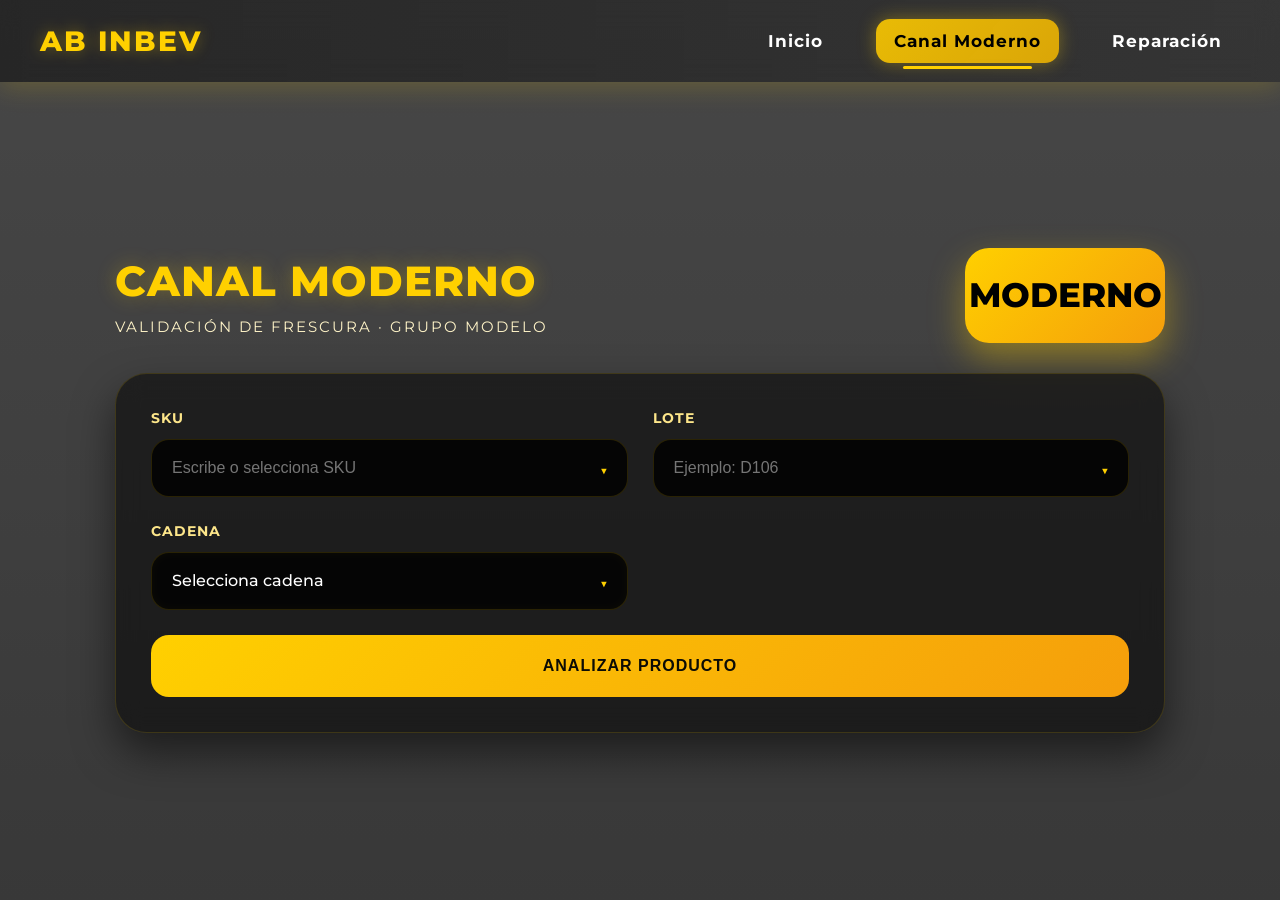
==== canal-moderno.html @ e04285af "Nuevos cambios" ====
<html lang="es">
<head>

    <meta charset="UTF-8">
    <meta name="viewport" content="width=device-width, initial-scale=1.0">

    <title>Grupo Modelo | Canal Moderno</title>

    <link rel="stylesheet" href="style.css">

    <link rel="preconnect" href="https://fonts.googleapis.com">
    <link rel="preconnect" href="https://fonts.gstatic.com" crossorigin>

    <link href="https://fonts.googleapis.com/css2?family=Montserrat:wght@400;500;600;700;800&display=swap" rel="stylesheet">

</head>

<body>

<div class="overlay"></div>
<nav class="menu-abinbev">

    <div class="menu-logo">

        AB InBev

    </div>

    <div class="menu-links" id="menuLinks">

        <a href="index.html" >
            Inicio
        </a>

        <a href="canal-moderno.html"  class="active">
            Canal Moderno
        </a>

        <a href="reparacion.html">
            Reparación
        </a>

    </div>

    <div class="menu-toggle" id="menuToggle">

        ☰

    </div>

</nav>

<div class="container">

    <div class="header">

        <div>

            <h1>CANAL MODERNO</h1>

            <p>VALIDACIÓN DE FRESCURA · GRUPO MODELO</p>

        </div>

        <div class="logo">
            MODERNO
        </div>

    </div>

    <div class="card">

        

        <div class="input-group">

            <label>SKU</label>

            <input
                list="skuList"
                id="skuInput"
                placeholder="Escribe o selecciona SKU"
            >

            <datalist id="skuList"></datalist>

        </div>

        <div class="input-group">

            <label>LOTE</label>

            <input
                type="text"
                id="lote"
                placeholder="Ejemplo: D106"
                maxlength="5"
            >

        </div>

                <div class="input-group">

                    <label>CADENA</label>

                    <select id="cediSelect" class="custom-select">

                        <option value="">
                            Selecciona cadena
                        </option>

                    </select>

                </div>

                <button onclick="validarCanalModerno()">
            ANALIZAR PRODUCTO
        </button>

        </div>

        

    

    <div class="resultado" id="resultado">

        <h2>RESULTADO</h2>

        <div class="grid">

            <div class="info">
                <span>CADENA</span>
                <strong id="cadena"></strong>
            </div>


            <div class="info">
                <span>DÍAS TRANSCURRIDOS</span>
                <strong id="dias"></strong>
            </div>

            <div class="info">

                <span>VIDA RESTANTE</span>

                <strong id="vidaRestante"></strong>

            </div>

            <div class="info">
                <span>DÍAS DE ACEPTACIÓN</span>
                <strong id="diasAceptacion"></strong>
            </div>

            <div class="info">
                <span>PORCENTAJE DE VIDA</span>
                <strong id="porcentaje"></strong>
            </div>

        </div>

        <div class="estatus" id="estatus"></div>

    </div>

</div>

</div>

<script src="canal-moderno.js"></script>

<script>

const menuToggle =
document.querySelector(".menu-toggle");

const menuLinks =
document.querySelector(".menu-links");

menuToggle.addEventListener("click", function(){

    menuLinks.classList.toggle("show");

});

</script>

</body>
</html>
---- style.css ----
*{

    margin:0;
    padding:0;
    box-sizing:border-box;
}
body{

    font-family:'Montserrat', sans-serif;

    min-height:100vh;

    background:
    linear-gradient(
        rgba(0,0,0,0.72),
        rgba(0,0,0,0.78)
    ),
    url('https://elceo.com/wp-content/uploads/2023/04/startuo-modelo.jpg');

    background-size:cover;

    background-position:center;

    background-attachment:fixed;

    overflow-x:hidden;

    padding:120px 30px 40px 30px;

    display:flex;

    justify-content:center;
}

.container{

    width:100%;

    max-width:1050px;

    margin:auto;
}

/* ==========================================
MENU AB INBEV
========================================== */

.menu-abinbev{

    position:fixed;

    top:0;
    left:0;

    width:100%;

    height:82px;

    background:
    linear-gradient(
        90deg,
        rgba(0, 0, 0, 0.449),
        rgba(20, 20, 20, 0.333)
    );

   

    display:flex;

    justify-content:space-between;

    align-items:center;

    padding:0 40px;

    z-index:9999;

    backdrop-filter:blur(12px);

    box-shadow:
    0px 5px 25px rgba(255,208,0,0.18);

}


/* ==========================================
LOGO
========================================== */

.menu-logo{

    color:#ffd000;

    font-size:28px;

    font-weight:800;

    letter-spacing:2px;

    text-transform:uppercase;

    text-shadow:
    0px 0px 15px rgba(255,208,0,0.35);

}


/* ==========================================
LINKS
========================================== */

.menu-links{

    display:flex;

    gap:35px;

    align-items:center;

}

.menu-links a{

    color:white;

    text-decoration:none;

    font-size:16px;

    font-weight:700;

    letter-spacing:1px;

    position:relative;

    transition:0.3s;

}


/* EFECTO HOVER */

.menu-links a::after{

    content:"";

    position:absolute;

    left:0;
    bottom:-8px;

    width:0%;

    height:3px;

    background:#ffd000;

    transition:0.3s;

}

.menu-links a:hover{

    color:#ffd000;

}

.menu-links a:hover::after{

    width:100%;

}


/* ==========================================
BOTON MOBILE
========================================== */

.menu-toggle{

    display:none;

    color:#ffd000;

    font-size:34px;

    cursor:pointer;

}


/* ==========================================
RESPONSIVE
========================================== */

@media(max-width:900px){

    .menu-abinbev{

        padding:0 20px;
    }

    .menu-toggle{

        display:flex;

        align-items:center;

        justify-content:center;

        width:48px;

        height:48px;

        border-radius:12px;

        background:rgba(255,208,0,0.08);

        z-index:999999;

    }

    .menu-links{

        position:fixed;

        top:82px;

        left:-100%;

        width:100%;

        height:auto;

        background:
        linear-gradient(
            180deg,
            rgba(0,0,0,0.98),
            rgba(15,15,15,0.98)
        );

        flex-direction:column;

        align-items:center;

        justify-content:center;

        gap:25px;

        padding:40px 0px;

        border-bottom:
        2px solid #ffd000;

        transition:0.4s;

        z-index:99999;

        backdrop-filter:blur(15px);

        display:flex;
    }

    .menu-links.show{

        left:0;
    }

    .menu-links a{

        width:85%;

        text-align:center;

        padding:18px;

        font-size:18px;

        border-radius:18px;
    }

}

/* ==========================================
AJUSTE GENERAL
========================================== */



.header{

    display:flex;

    justify-content:space-between;

    align-items:center;

    margin-bottom:30px;
}

.header h1{

    color:#ffd000;

    font-size:42px;

    font-weight:800;

    letter-spacing:1px;

    text-shadow:0px 0px 20px rgba(255,208,0,0.3);
}

.header p{

    color:#fef3c7;

    margin-top:10px;

    font-size:15px;

    letter-spacing:2px;
}

.logo{

    width:200px;

    height:95px;

    border-radius:24px;

    background:linear-gradient(
        135deg,
        #ffd000,
        #f59e0b
    );

    display:flex;

    justify-content:center;

    align-items:center;

    color:#000101;

    font-size:34px;

    font-weight:800;

    box-shadow:
    0px 15px 35px rgba(255,208,0,0.4);
}

.card{

    background:rgba(0, 0, 0, 0.521);

    border:1px solid rgba(255,208,0,0.15);

    backdrop-filter:blur(12px);

    border-radius:32px;

    padding:35px;

    display:grid;

    grid-template-columns:1fr 1fr;

    gap:25px;

    box-shadow:
    0px 20px 40px rgba(0,0,0,0.5);
}

.input-group{

    display:flex;

    flex-direction:column;
}

label{

    color:#fde68a;

    margin-bottom:12px;

    font-size:14px;

    font-weight:700;

    letter-spacing:1px;
}

input{

    height:58px;

    border:none;

    outline:none;

    border-radius:18px;

    padding:0px 20px;

    background:rgba(0, 0, 0, 0.832);

    color:white;

    border:1px solid rgba(255,208,0,0.15);

    font-size:16px;

    transition:0.3s;
}

input:focus{

    border:1px solid #ffd000;

    box-shadow:
    0px 0px 18px rgba(255,208,0,0.35);
}

button{

    grid-column:span 2;

    height:62px;

    border:none;

    border-radius:18px;

    background:linear-gradient(
        135deg,
        #ffd000,
        #f59e0b
    );

    color:#0c0c05;

    font-size:16px;

    font-weight:800;

    letter-spacing:1px;

    cursor:pointer;

    transition:0.3s;
}

button:hover{

    transform:translateY(-3px);

    box-shadow:
    0px 15px 25px rgba(255,208,0,0.35);
}

.resultado{

    margin-top:30px;

    background:rgba(0, 0, 0, 0.552);

    border-radius:32px;

    padding:35px;

    display:none;

    border:1px solid rgba(255,208,0,0.12);
}

.resultado h2{

    color:#ffd000;

    margin-bottom:30px;

    font-size:32px;
}

.grid{

    display:grid;

    grid-template-columns:
    repeat(auto-fit,minmax(220px,1fr));

    gap:20px;
}

.info{

    background:#00000094;

    border-radius:22px;

    padding:24px;

    border:1px solid rgba(255,208,0,0.08);
}

.info span{

    display:block;

    color:#fde68a;

    margin-bottom:12px;

    font-size:13px;

    font-weight:600;
}

.info strong{

    color:white;

    font-size:22px;
}

.estatus{

    margin-top:35px;

    padding:24px;

    border-radius:22px;

    text-align:center;

    color:white;

    font-size:32px;

    font-weight:800;

    letter-spacing:2px;
}

.aceptar{

    background:linear-gradient(
        135deg,
        #15803d,
        #22c55e
    );
}
.Validar{

    background:linear-gradient(
        135deg,
        #ffb300,
        #ffde20
    );
}

.rechazar{

    background:linear-gradient(
        135deg,
        #b91c1c,
        #ef4444
    );
}

@media(max-width:768px){

    .header{

        flex-direction:column;

        gap:20px;

        text-align:center;
    }

    .header h1{

        font-size:30px;
    }

    .card{

        grid-template-columns:1fr;
    }   

    button{

        grid-column:span 1;
    }
}

/* =========================================
SELECT PREMIUM AB INBEV
========================================= */

.custom-select{

    width:100%;

    height:58px;

    border:none;

    outline:none;

    border-radius:18px;

    padding:0 20px;

    background:
    rgba(0,0,0,0.82);

    color:white;

    border:1px solid rgba(255,208,0,0.15);

    font-size:16px;

    transition:0.3s;

    appearance:none;

    -webkit-appearance:none;

    -moz-appearance:none;

    cursor:pointer;

    font-family:'Montserrat', sans-serif;

    font-weight:500;

    box-shadow:
    inset 0px 0px 10px rgba(255,208,0,0.03);

}


/* =========================================
HOVER
========================================= */

.custom-select:hover{

    border:1px solid rgba(255,208,0,0.4);

    box-shadow:
    0px 0px 12px rgba(255,208,0,0.12);
}


/* =========================================
FOCUS
========================================= */

.custom-select:focus{

    border:1px solid #ffd000;

    box-shadow:
    0px 0px 18px rgba(255,208,0,0.35);
}


/* =========================================
FLECHA PERSONALIZADA
========================================= */

.input-group{

    position:relative;
}

.input-group::after{

    content:"▼";

    position:absolute;

    right:20px;

    top:53px;

    color:#ffd000;

    pointer-events:none;

    font-size:13px;

}


/* =========================================
OPTIONS
========================================= */

.custom-select option{

    background:#111111;

    color:white;

    padding:12px;
}

.menu-links a{

    position:relative;

    color:white;

    text-decoration:none;

    font-weight:700;

    font-size:17px;

    padding:12px 18px;

    border-radius:14px;

    transition:0.3s;
}

/* HOVER */

.menu-links a:hover{

    color:#ffd000;

    background:rgba(255,208,0,0.08);
}

/* ACTIVO */

.menu-links a.active{

    color:#000;

    background:linear-gradient(
        135deg,
        #ffcc00e3,
        #f5b800dc
    );

    box-shadow:
    0px 0px 18px rgba(255,208,0,0.35);
}

/* LINEA */

.menu-links a.active::after{

    content:"";

    position:absolute;

    left:15%;

    bottom:-6px;

    width:70%;

    height:3px;

    border-radius:10px;

    background:#ffd000;
}

.card,
.resultado,
.header{

    position:relative;

    z-index:1;
}

.menu-abinbev{

    z-index:999999;
}
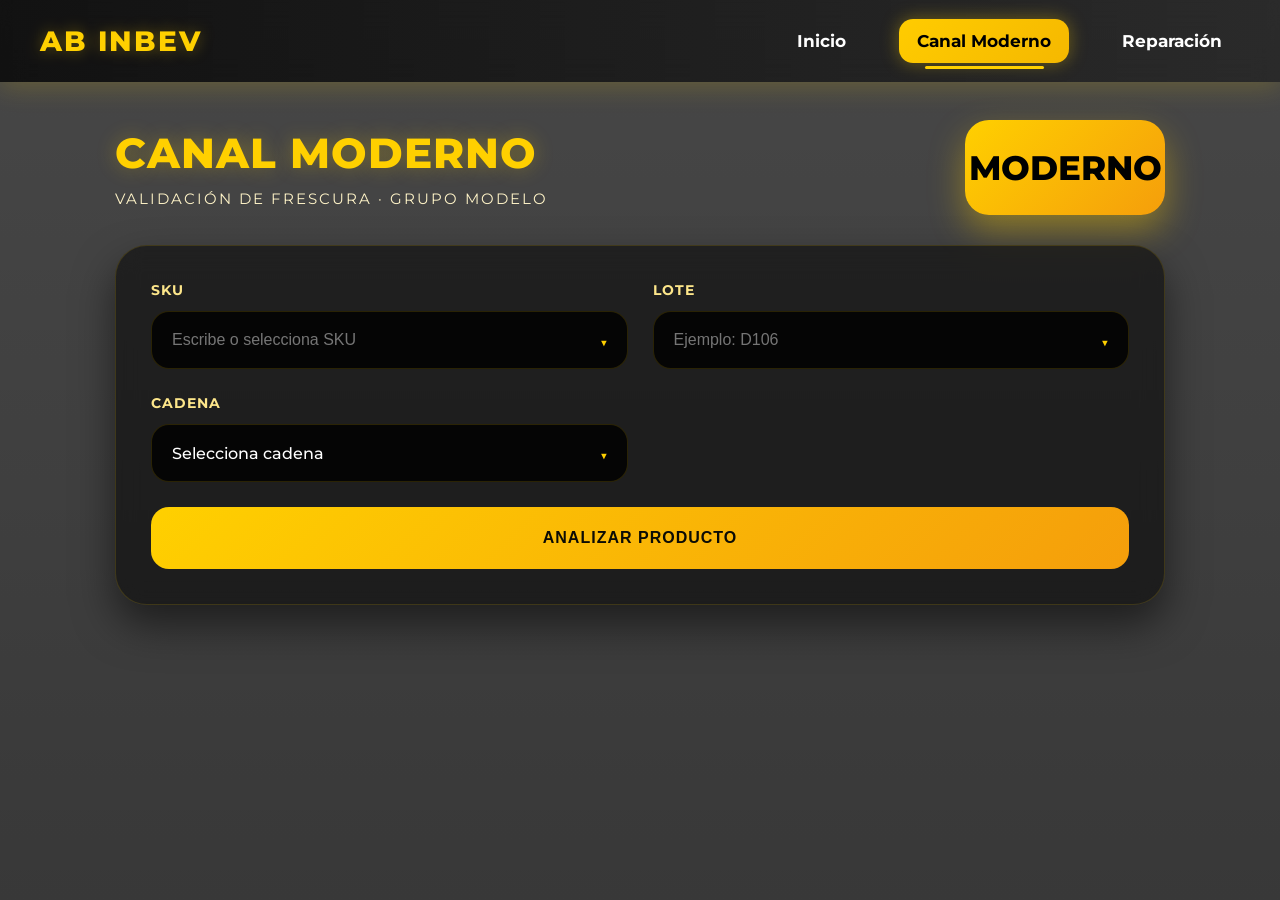
==== commit 60a9dba7: "menu" ====
--- a/canal-moderno.html
+++ b/canal-moderno.html
@@ -167,20 +167,25 @@
 </div>
 
 </div>
-
-<script src="canal-moderno.js"></script>
-
 <script>
 
-const menuToggle =
-document.querySelector(".menu-toggle");
+document.addEventListener("DOMContentLoaded",()=>{
 
-const menuLinks =
-document.querySelector(".menu-links");
+    const menuToggle =
+    document.querySelector(".menu-toggle");
 
-menuToggle.addEventListener("click", function(){
+    const menuLinks =
+    document.querySelector(".menu-links");
 
-    menuLinks.classList.toggle("show");
+    if(menuToggle && menuLinks){
+
+        menuToggle.addEventListener("click",()=>{
+
+            menuLinks.classList.toggle("show");
+
+        });
+
+    }
 
 });
 
--- a/style.css
+++ b/style.css
@@ -4,6 +4,11 @@
     padding:0;
     box-sizing:border-box;
 }
+
+/* ==========================================
+BODY
+========================================== */
+
 body{
 
     font-family:'Montserrat', sans-serif;
@@ -26,11 +31,11 @@
     overflow-x:hidden;
 
     padding:120px 30px 40px 30px;
-
-    display:flex;
-
-    justify-content:center;
-}
+}
+
+/* ==========================================
+CONTAINER
+========================================== */
 
 .container{
 
@@ -38,7 +43,7 @@
 
     max-width:1050px;
 
-    margin:auto;
+    margin:0 auto;
 }
 
 /* ==========================================
@@ -59,12 +64,10 @@
     background:
     linear-gradient(
         90deg,
-        rgba(0, 0, 0, 0.449),
-        rgba(20, 20, 20, 0.333)
+        rgba(0,0,0,0.75),
+        rgba(20,20,20,0.55)
     );
 
-   
-
     display:flex;
 
     justify-content:space-between;
@@ -73,15 +76,13 @@
 
     padding:0 40px;
 
-    z-index:9999;
+    z-index:999999;
 
     backdrop-filter:blur(12px);
 
     box-shadow:
     0px 5px 25px rgba(255,208,0,0.18);
-
-}
-
+}
 
 /* ==========================================
 LOGO
@@ -101,9 +102,7 @@
 
     text-shadow:
     0px 0px 15px rgba(255,208,0,0.35);
-
-}
-
+}
 
 /* ==========================================
 LINKS
@@ -116,199 +115,129 @@
     gap:35px;
 
     align-items:center;
-
 }
 
 .menu-links a{
 
+    position:relative;
+
     color:white;
 
     text-decoration:none;
 
-    font-size:16px;
-
     font-weight:700;
 
+    font-size:17px;
+
+    padding:12px 18px;
+
+    border-radius:14px;
+
+    transition:0.3s;
+}
+
+/* HOVER */
+
+.menu-links a:hover{
+
+    color:#ffd000;
+
+    background:rgba(255,208,0,0.08);
+}
+
+/* ACTIVO */
+
+.menu-links a.active{
+
+    color:#000;
+
+    background:linear-gradient(
+        135deg,
+        #ffcc00,
+        #f5b800
+    );
+
+    box-shadow:
+    0px 0px 18px rgba(255,208,0,0.35);
+}
+
+/* LINEA ACTIVA */
+
+.menu-links a.active::after{
+
+    content:"";
+
+    position:absolute;
+
+    left:15%;
+
+    bottom:-6px;
+
+    width:70%;
+
+    height:3px;
+
+    border-radius:10px;
+
+    background:#ffd000;
+}
+
+/* ==========================================
+MENU MOBILE BUTTON
+========================================== */
+
+.menu-toggle{
+
+    display:none;
+
+    justify-content:center;
+
+    align-items:center;
+
+    width:48px;
+
+    height:48px;
+
+    border-radius:12px;
+
+    background:rgba(255,208,0,0.08);
+
+    color:#ffd000;
+
+    font-size:30px;
+
+    cursor:pointer;
+
+    z-index:1000000;
+}
+
+/* ==========================================
+HEADER
+========================================== */
+
+.header{
+
+    display:flex;
+
+    justify-content:space-between;
+
+    align-items:center;
+
+    margin-bottom:30px;
+}
+
+.header h1{
+
+    color:#ffd000;
+
+    font-size:42px;
+
+    font-weight:800;
+
     letter-spacing:1px;
 
-    position:relative;
-
-    transition:0.3s;
-
-}
-
-
-/* EFECTO HOVER */
-
-.menu-links a::after{
-
-    content:"";
-
-    position:absolute;
-
-    left:0;
-    bottom:-8px;
-
-    width:0%;
-
-    height:3px;
-
-    background:#ffd000;
-
-    transition:0.3s;
-
-}
-
-.menu-links a:hover{
-
-    color:#ffd000;
-
-}
-
-.menu-links a:hover::after{
-
-    width:100%;
-
-}
-
-
-/* ==========================================
-BOTON MOBILE
-========================================== */
-
-.menu-toggle{
-
-    display:none;
-
-    color:#ffd000;
-
-    font-size:34px;
-
-    cursor:pointer;
-
-}
-
-
-/* ==========================================
-RESPONSIVE
-========================================== */
-
-@media(max-width:900px){
-
-    .menu-abinbev{
-
-        padding:0 20px;
-    }
-
-    .menu-toggle{
-
-        display:flex;
-
-        align-items:center;
-
-        justify-content:center;
-
-        width:48px;
-
-        height:48px;
-
-        border-radius:12px;
-
-        background:rgba(255,208,0,0.08);
-
-        z-index:999999;
-
-    }
-
-    .menu-links{
-
-        position:fixed;
-
-        top:82px;
-
-        left:-100%;
-
-        width:100%;
-
-        height:auto;
-
-        background:
-        linear-gradient(
-            180deg,
-            rgba(0,0,0,0.98),
-            rgba(15,15,15,0.98)
-        );
-
-        flex-direction:column;
-
-        align-items:center;
-
-        justify-content:center;
-
-        gap:25px;
-
-        padding:40px 0px;
-
-        border-bottom:
-        2px solid #ffd000;
-
-        transition:0.4s;
-
-        z-index:99999;
-
-        backdrop-filter:blur(15px);
-
-        display:flex;
-    }
-
-    .menu-links.show{
-
-        left:0;
-    }
-
-    .menu-links a{
-
-        width:85%;
-
-        text-align:center;
-
-        padding:18px;
-
-        font-size:18px;
-
-        border-radius:18px;
-    }
-
-}
-
-/* ==========================================
-AJUSTE GENERAL
-========================================== */
-
-
-
-.header{
-
-    display:flex;
-
-    justify-content:space-between;
-
-    align-items:center;
-
-    margin-bottom:30px;
-}
-
-.header h1{
-
-    color:#ffd000;
-
-    font-size:42px;
-
-    font-weight:800;
-
-    letter-spacing:1px;
-
-    text-shadow:0px 0px 20px rgba(255,208,0,0.3);
+    text-shadow:
+    0px 0px 20px rgba(255,208,0,0.3);
 }
 
 .header p{
@@ -321,6 +250,10 @@
 
     letter-spacing:2px;
 }
+
+/* ==========================================
+LOGO BOX
+========================================== */
 
 .logo{
 
@@ -352,9 +285,13 @@
     0px 15px 35px rgba(255,208,0,0.4);
 }
 
+/* ==========================================
+CARD
+========================================== */
+
 .card{
 
-    background:rgba(0, 0, 0, 0.521);
+    background:rgba(0,0,0,0.52);
 
     border:1px solid rgba(255,208,0,0.15);
 
@@ -374,11 +311,17 @@
     0px 20px 40px rgba(0,0,0,0.5);
 }
 
+/* ==========================================
+INPUT GROUP
+========================================== */
+
 .input-group{
 
     display:flex;
 
     flex-direction:column;
+
+    position:relative;
 }
 
 label{
@@ -394,8 +337,14 @@
     letter-spacing:1px;
 }
 
+/* ==========================================
+INPUTS
+========================================== */
+
 input{
 
+    width:100%;
+
     height:58px;
 
     border:none;
@@ -406,7 +355,7 @@
 
     padding:0px 20px;
 
-    background:rgba(0, 0, 0, 0.832);
+    background:rgba(0,0,0,0.83);
 
     color:white;
 
@@ -424,6 +373,95 @@
     box-shadow:
     0px 0px 18px rgba(255,208,0,0.35);
 }
+
+/* ==========================================
+SELECT
+========================================== */
+
+.custom-select{
+
+    width:100%;
+
+    height:58px;
+
+    border:none;
+
+    outline:none;
+
+    border-radius:18px;
+
+    padding:0 20px;
+
+    background:rgba(0,0,0,0.82);
+
+    color:white;
+
+    border:1px solid rgba(255,208,0,0.15);
+
+    font-size:16px;
+
+    transition:0.3s;
+
+    appearance:none;
+
+    -webkit-appearance:none;
+
+    -moz-appearance:none;
+
+    cursor:pointer;
+
+    font-family:'Montserrat', sans-serif;
+
+    font-weight:500;
+}
+
+.custom-select:hover{
+
+    border:1px solid rgba(255,208,0,0.4);
+
+    box-shadow:
+    0px 0px 12px rgba(255,208,0,0.12);
+}
+
+.custom-select:focus{
+
+    border:1px solid #ffd000;
+
+    box-shadow:
+    0px 0px 18px rgba(255,208,0,0.35);
+}
+
+.custom-select option{
+
+    background:#111111;
+
+    color:white;
+}
+
+/* ==========================================
+FLECHA SELECT
+========================================== */
+
+.input-group::after{
+
+    content:"▼";
+
+    position:absolute;
+
+    right:20px;
+
+    top:53px;
+
+    color:#ffd000;
+
+    pointer-events:none;
+
+    font-size:13px;
+}
+
+/* ==========================================
+BUTTON
+========================================== */
 
 button{
 
@@ -462,11 +500,15 @@
     0px 15px 25px rgba(255,208,0,0.35);
 }
 
+/* ==========================================
+RESULTADO
+========================================== */
+
 .resultado{
 
     margin-top:30px;
 
-    background:rgba(0, 0, 0, 0.552);
+    background:rgba(0,0,0,0.55);
 
     border-radius:32px;
 
@@ -485,6 +527,10 @@
 
     font-size:32px;
 }
+
+/* ==========================================
+GRID
+========================================== */
 
 .grid{
 
@@ -496,6 +542,10 @@
     gap:20px;
 }
 
+/* ==========================================
+INFO BOX
+========================================== */
+
 .info{
 
     background:#00000094;
@@ -526,6 +576,10 @@
 
     font-size:22px;
 }
+
+/* ==========================================
+ESTATUS
+========================================== */
 
 .estatus{
 
@@ -554,6 +608,7 @@
         #22c55e
     );
 }
+
 .Validar{
 
     background:linear-gradient(
@@ -572,211 +627,144 @@
     );
 }
 
-@media(max-width:768px){
+/* ==========================================
+RESPONSIVE MOBILE
+========================================== */
+
+@media(max-width:900px){
+
+    body{
+
+        padding:100px 15px 30px 15px;
+    }
+
+    .menu-abinbev{
+
+        height:75px;
+
+        padding:0 18px;
+    }
+
+    .menu-logo{
+
+        font-size:22px;
+    }
+
+    .menu-toggle{
+
+        display:flex;
+    }
+
+    .menu-links{
+
+        position:fixed;
+
+        top:75px;
+
+        left:-100%;
+
+        width:100%;
+
+        background:
+        rgba(0,0,0,0.96);
+
+        backdrop-filter:blur(18px);
+
+        flex-direction:column;
+
+        justify-content:center;
+
+        align-items:center;
+
+        gap:22px;
+
+        padding:35px 0;
+
+        transition:0.4s;
+
+        z-index:999999;
+    }
+
+    .menu-links.show{
+
+        left:0;
+    }
+
+    .menu-links a{
+
+        width:85%;
+
+        text-align:center;
+
+        padding:16px;
+
+        border-radius:16px;
+
+        font-size:18px;
+
+        background:rgba(255,255,255,0.03);
+    }
 
     .header{
 
         flex-direction:column;
 
+        text-align:center;
+
         gap:20px;
-
-        text-align:center;
     }
 
     .header h1{
 
-        font-size:30px;
+        font-size:26px;
+
+        line-height:1.2;
+    }
+
+    .header p{
+
+        font-size:13px;
+
+        letter-spacing:1px;
+    }
+
+    .logo{
+
+        width:170px;
+
+        height:85px;
+
+        font-size:24px;
     }
 
     .card{
 
         grid-template-columns:1fr;
-    }   
+
+        padding:22px;
+
+        border-radius:24px;
+    }
 
     button{
 
         grid-column:span 1;
     }
-}
-
-/* =========================================
-SELECT PREMIUM AB INBEV
-========================================= */
-
-.custom-select{
-
-    width:100%;
-
-    height:58px;
-
-    border:none;
-
-    outline:none;
-
-    border-radius:18px;
-
-    padding:0 20px;
-
-    background:
-    rgba(0,0,0,0.82);
-
-    color:white;
-
-    border:1px solid rgba(255,208,0,0.15);
-
-    font-size:16px;
-
-    transition:0.3s;
-
-    appearance:none;
-
-    -webkit-appearance:none;
-
-    -moz-appearance:none;
-
-    cursor:pointer;
-
-    font-family:'Montserrat', sans-serif;
-
-    font-weight:500;
-
-    box-shadow:
-    inset 0px 0px 10px rgba(255,208,0,0.03);
-
-}
-
-
-/* =========================================
-HOVER
-========================================= */
-
-.custom-select:hover{
-
-    border:1px solid rgba(255,208,0,0.4);
-
-    box-shadow:
-    0px 0px 12px rgba(255,208,0,0.12);
-}
-
-
-/* =========================================
-FOCUS
-========================================= */
-
-.custom-select:focus{
-
-    border:1px solid #ffd000;
-
-    box-shadow:
-    0px 0px 18px rgba(255,208,0,0.35);
-}
-
-
-/* =========================================
-FLECHA PERSONALIZADA
-========================================= */
-
-.input-group{
-
-    position:relative;
-}
-
-.input-group::after{
-
-    content:"▼";
-
-    position:absolute;
-
-    right:20px;
-
-    top:53px;
-
-    color:#ffd000;
-
-    pointer-events:none;
-
-    font-size:13px;
-
-}
-
-
-/* =========================================
-OPTIONS
-========================================= */
-
-.custom-select option{
-
-    background:#111111;
-
-    color:white;
-
-    padding:12px;
-}
-
-.menu-links a{
-
-    position:relative;
-
-    color:white;
-
-    text-decoration:none;
-
-    font-weight:700;
-
-    font-size:17px;
-
-    padding:12px 18px;
-
-    border-radius:14px;
-
-    transition:0.3s;
-}
-
-/* HOVER */
-
-.menu-links a:hover{
-
-    color:#ffd000;
-
-    background:rgba(255,208,0,0.08);
-}
-
-/* ACTIVO */
-
-.menu-links a.active{
-
-    color:#000;
-
-    background:linear-gradient(
-        135deg,
-        #ffcc00e3,
-        #f5b800dc
-    );
-
-    box-shadow:
-    0px 0px 18px rgba(255,208,0,0.35);
-}
-
-/* LINEA */
-
-.menu-links a.active::after{
-
-    content:"";
-
-    position:absolute;
-
-    left:15%;
-
-    bottom:-6px;
-
-    width:70%;
-
-    height:3px;
-
-    border-radius:10px;
-
-    background:#ffd000;
-}
+
+    .resultado{
+
+        padding:22px;
+    }
+
+    .grid{
+
+        grid-template-columns:1fr;
+    }
+}
+
+/* ==========================================
+LAYERS
+========================================== */
 
 .card,
 .resultado,
@@ -787,7 +775,7 @@
     z-index:1;
 }
 
-.menu-abinbev{
-
-    z-index:999999;
+html{
+
+    scroll-behavior:smooth;
 }
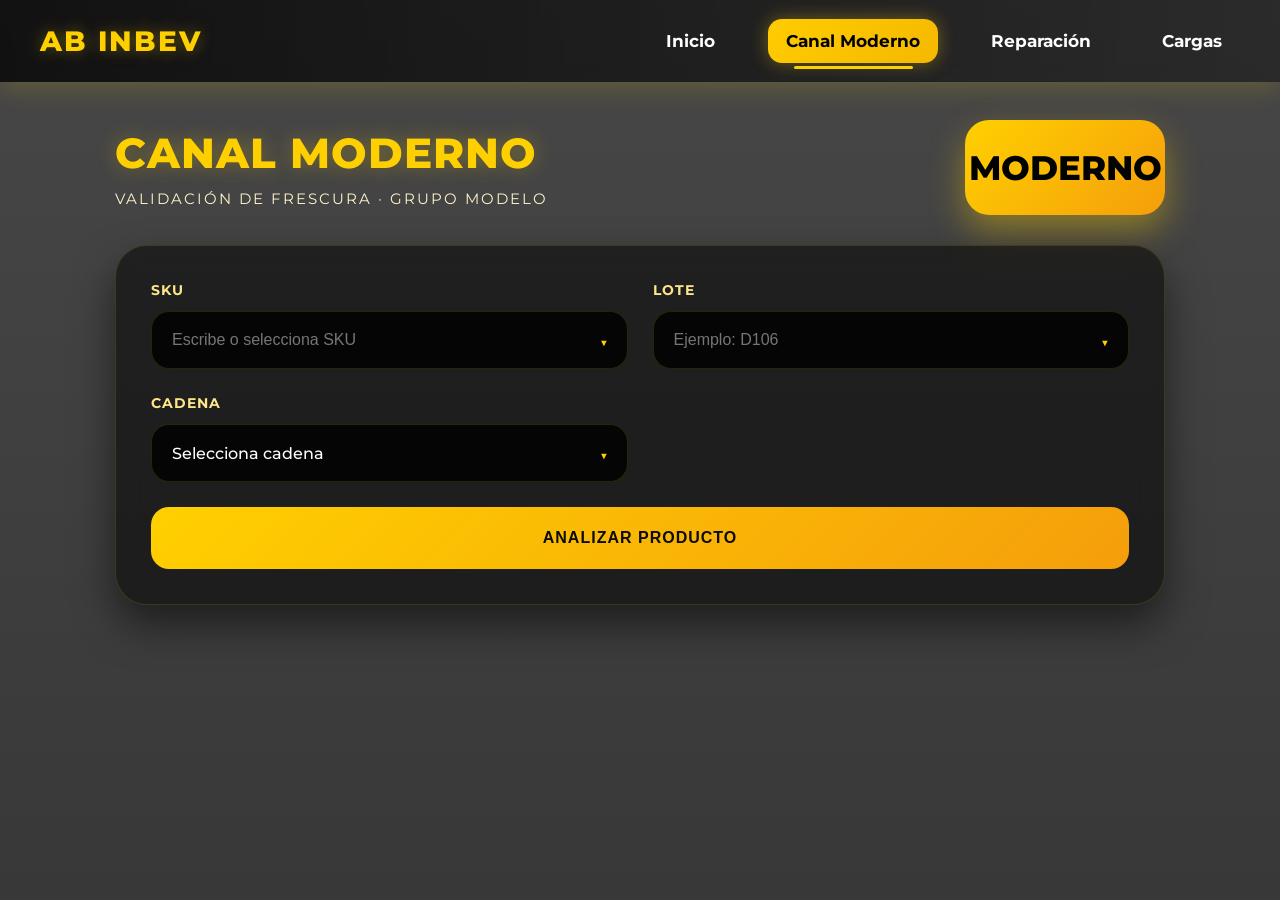
==== commit b63002d9: "Agrega página Cargas con validación para venta" ====
--- a/canal-moderno.html
+++ b/canal-moderno.html
@@ -38,6 +38,10 @@
 
         <a href="reparacion.html">
             Reparación
+        </a>
+
+        <a href="cargas.html">
+            Cargas
         </a>
 
     </div>
@@ -164,9 +168,11 @@
 
     </div>
 
-</div>
-
-</div>
+    </div>
+
+<script src="canal-moderno.js"></script>
+
+
 <script>
 
 document.addEventListener("DOMContentLoaded",()=>{
--- a/style.css
+++ b/style.css
@@ -609,7 +609,8 @@
     );
 }
 
-.Validar{
+.Validar,
+.validar{
 
     background:linear-gradient(
         135deg,
@@ -778,4 +779,86 @@
 html{
 
     scroll-behavior:smooth;
-}+}
+
+/* ==========================================
+FIX MENU MOBILE
+========================================== */
+
+.menu-toggle{
+
+    position:relative;
+
+    z-index:1000001;
+}
+
+.menu-links{
+
+    z-index:1000000;
+}
+
+@media(max-width:900px){
+
+    .menu-links{
+
+        position:fixed;
+
+        top:75px;
+
+        left:-100%;
+
+        width:100%;
+
+        height:auto;
+
+        display:flex;
+
+        flex-direction:column;
+
+        justify-content:center;
+
+        align-items:center;
+
+        gap:20px;
+
+        padding:35px 20px;
+
+        background:
+        rgba(0,0,0,0.97);
+
+        backdrop-filter:blur(20px);
+
+        transition:left 0.4s ease;
+
+        border-bottom:
+        2px solid rgba(255,208,0,0.25);
+    }
+
+    .menu-links.show{
+
+        left:0;
+    }
+
+    .menu-links a{
+
+        width:100%;
+
+        max-width:320px;
+
+        text-align:center;
+
+        padding:18px;
+
+        border-radius:18px;
+
+        font-size:18px;
+
+        background:
+        rgba(255,255,255,0.04);
+    }
+
+}
+.estatus.validar{
+    color:#422006;
+    overflow-wrap:break-word;
+}
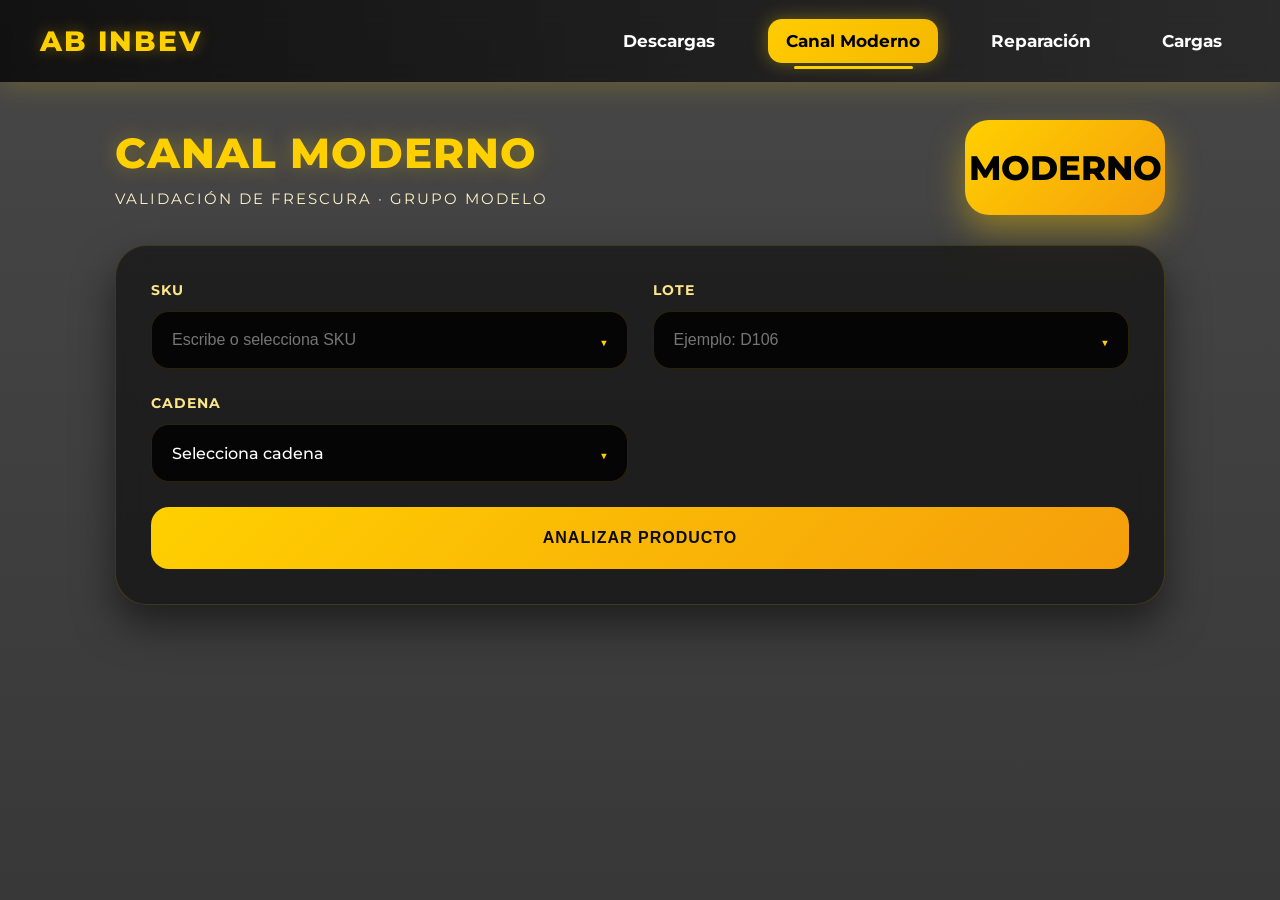
==== commit 1dbe7137: "actualizacion de porcentajes" ====
--- a/canal-moderno.html
+++ b/canal-moderno.html
@@ -29,7 +29,7 @@
     <div class="menu-links" id="menuLinks">
 
         <a href="index.html" >
-            Inicio
+            Descargas
         </a>
 
         <a href="canal-moderno.html"  class="active">
